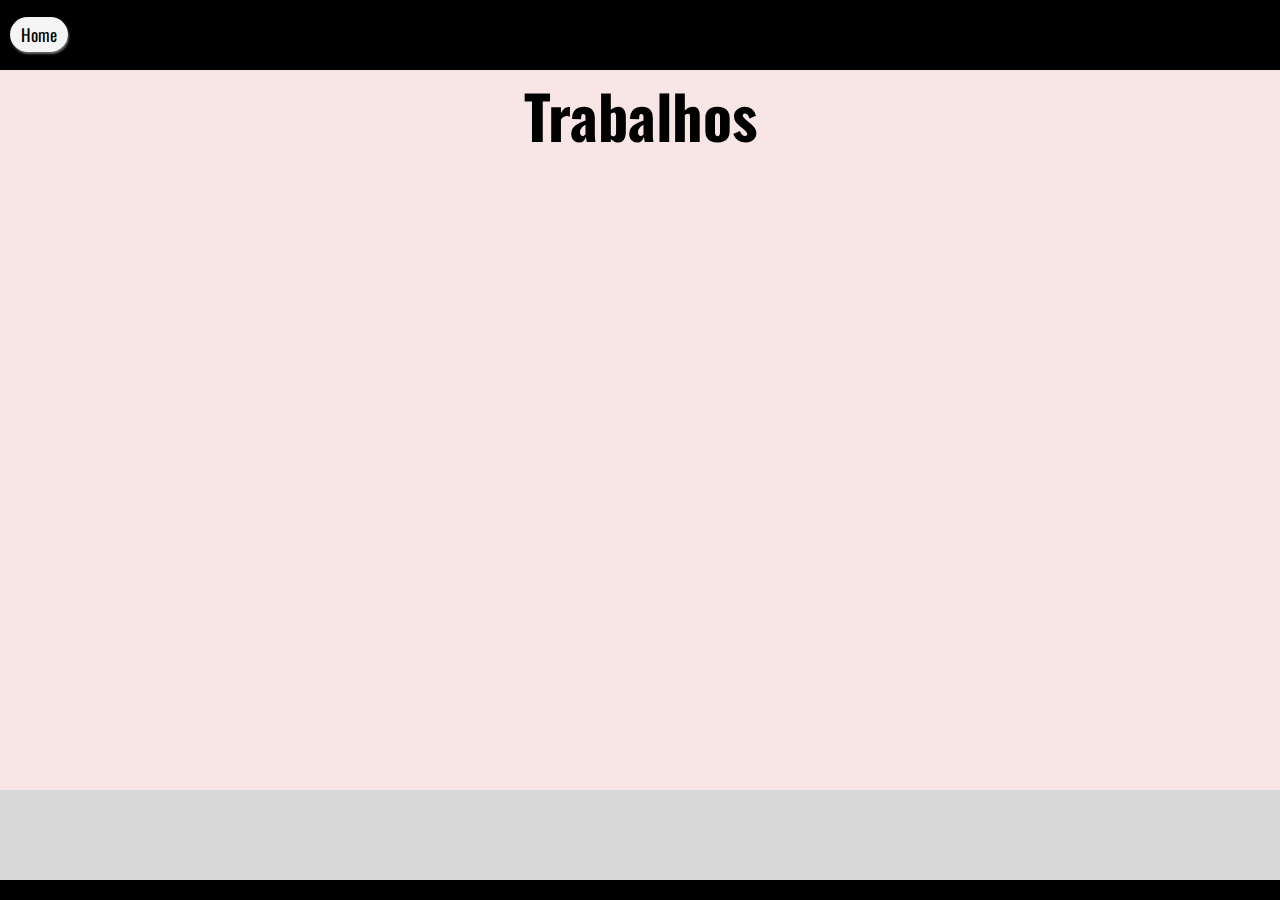
==== conteudo.html @ 919c35ed "Initial commit" ====
<!DOCTYPE html>
 <html lang="en">
 <head>
     <meta charset="UTF-8">
     <meta http-equiv="X-UA-Compatible" content="IE=edge">
     <meta name="viewport" content="width=device-width, initial-scale=1.0">
     <link rel="stylesheet" href="/css/estilo-conteudo.css">
     <title>Document</title>
 </head>
 <body>

        <header>
            <nav id="menu">
                <ul id="list">
                    <li> <a href='/index.html' > Home </a></li>
            
                   
            
                    
                </ul>
            
            </nav>
        </header>
        <main>
            <h1>Trabalhos</h1>
        </main>
        <footer></footer>
    
     
 </body>
 </html>
---- css/estilo-conteudo.css ----
@import url('https://fonts.googleapis.com/css2?family=Bebas+Neue&family=Montserrat:ital,wght@0,100;1,200&family=Oswald:wght@300&family=Poppins&family=Roboto&family=Varela+Round&display=swap');

* {
    padding: 0;
    margin: 0;
    box-sizing: border-box;
}


body {
    background: black;
}

header {
    background: #212121
    height: 10vh;      
}

nav#menu a {

    background-color: rgb(245, 245, 245);
    padding: 5px 11px;
    left: 5px;
    color: rgb(0, 0, 0);
    cursor: pointer;
    text-decoration: none;
    line-height: 70px;
    border-radius: 20px;
    margin-left: 10px;
    box-shadow: 1px 2px 2px rgb(105, 104, 104);
    transition-duration: 0.2s;
}

li {
    font-size: 20px;
    
    font-family: Oswald;
}





nav#menu ul#list :hover {
    color: rgba(255, 102, 0, 0.959);
    font-size: 17px;

    
    transition-duration: 0.5s;

}
main {
    
    font-family: Oswald;
    height: 80vh;
    background: orange;
    text-align: center;
    background-color: rgb(248, 229, 229);
    font-size: 30px;   
    
}

h1 {
    

    
}



footer {
    background:rgb(216, 216, 216);
    height: 10vh;
    
}
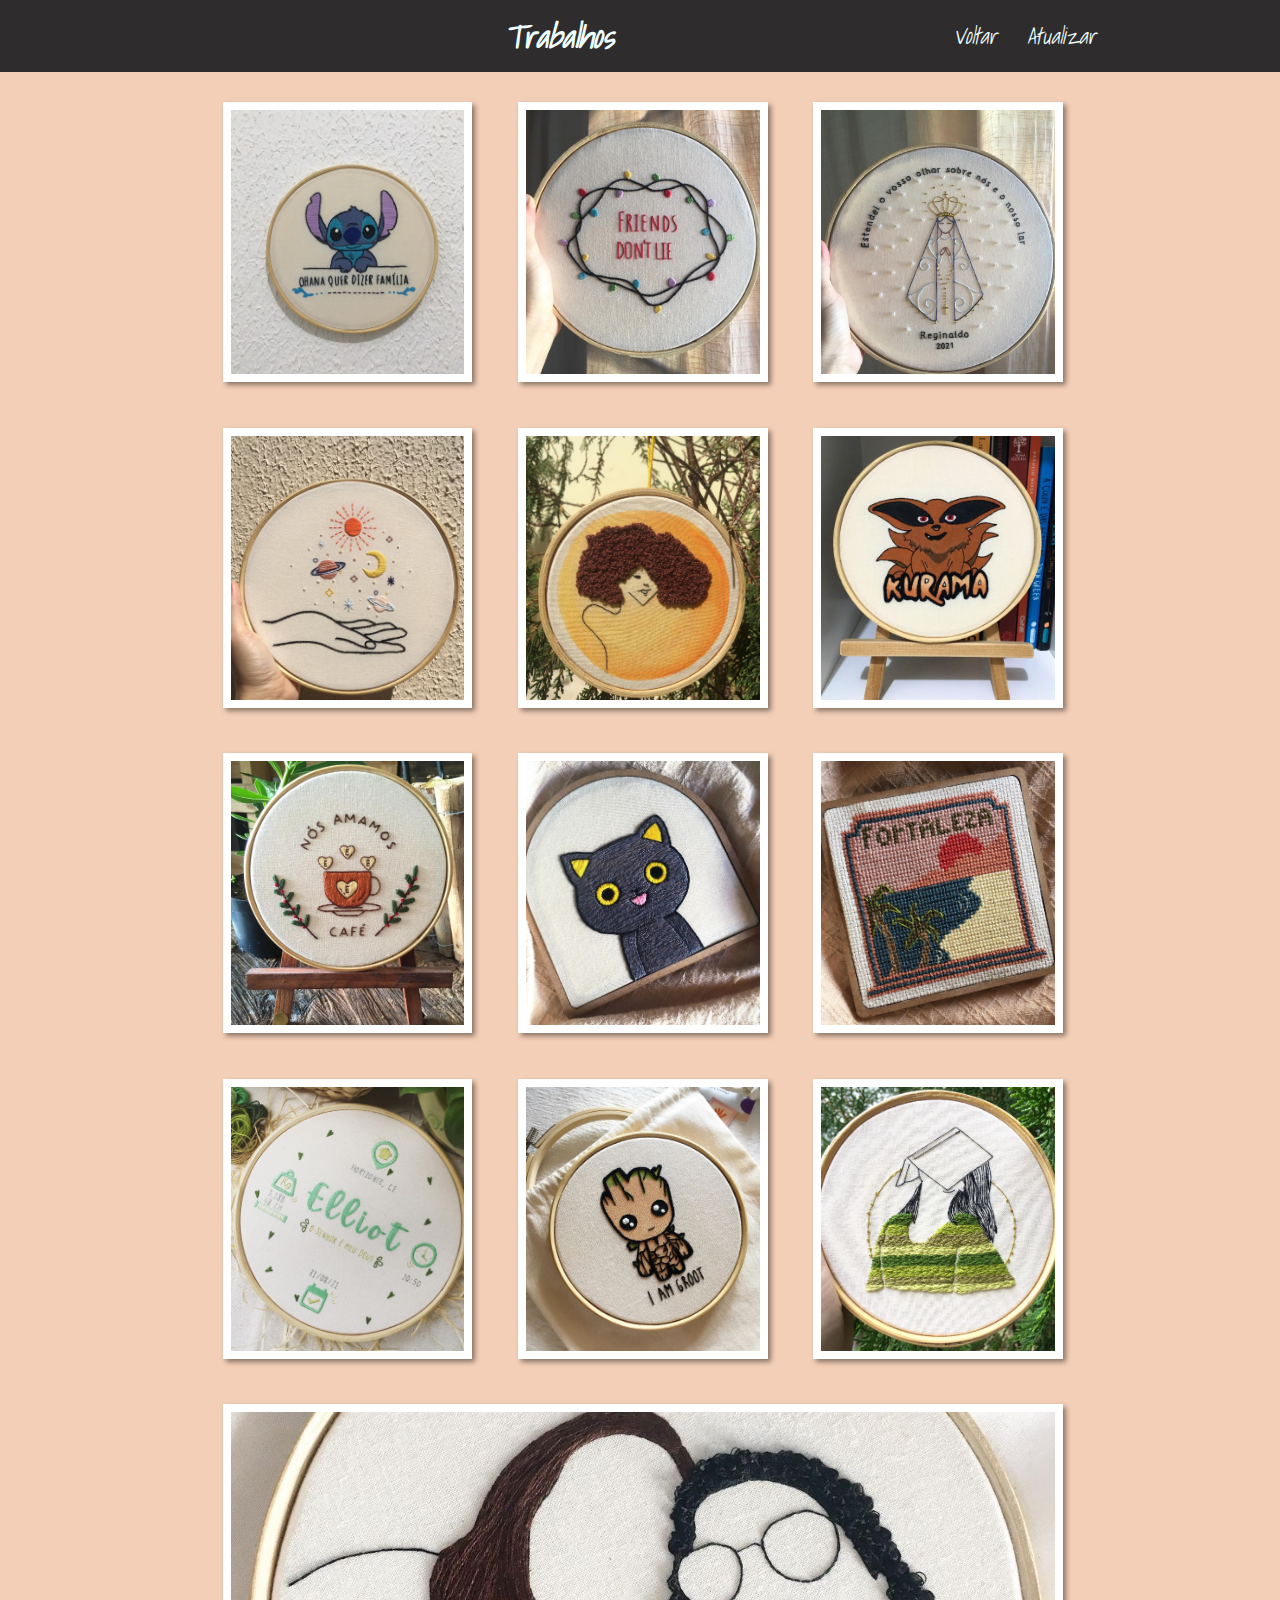
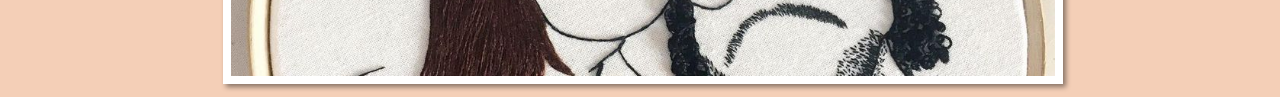
==== commit 6d32d000: "Criei outro index e atualize as css" ====
--- a/conteudo.html
+++ b/conteudo.html
@@ -9,23 +9,100 @@
  </head>
  <body>
 
-        <header>
-            <nav id="menu">
-                <ul id="list">
-                    <li> <a href='/index.html' > Home </a></li>
+     <header>
+        <div id="logo">
+           
+        </div>
+
+         <div id="cabecalho">
+             <h1>Trabalhos</h1>
+         </div>
+         <div id="menu">
+             <nav>
+                 <ul>
+                     <li>
+                         <a href="/index1.html">Voltar</a>
+                     </li>
+                     <li>
+                         <a href="/conteudo.html">Atualizar</a>
+                     </li>
+                 </ul>
+             </nav>
+         </div>
+         
+     </header>
+    <main>
+     <section class="container">
+         <div class="item">
+            <a href="/imagem/foto1.jpeg"><img src="/imagem/foto1.jpeg" alt="" width="200px"></a>
+         </div>
+         <div class="item">
+            <a href="/imagem/foto2.jpeg"><img src="/imagem/foto2.jpeg" alt="" width="200px"></a>
+         </div>
+         <div class="item">
+            <a href="/imagem/foto3.jpeg"><img src="/imagem/foto3.jpeg" alt="" width="200px"></a>
+         </div>
+         <div class="item">
+        <a href="/imagem/foto4.jpeg"><img src="/imagem/foto4.jpeg" alt="" width="200px"></a>
+         </div>
+         <div class="item">
+            <a href="/imagem/nova1.jpg"><img src="/imagem/nova1.jpg" alt="" width="200px"></a>
+         </div>
+        <div class="item">
+            <a href="/imagem/nova2.jpg"><img src="/imagem/nova2.jpg" alt="" width="200px"></a>
             
-                   
-            
-                    
-                </ul>
-            
-            </nav>
-        </header>
-        <main>
-            <h1>Trabalhos</h1>
-        </main>
-        <footer></footer>
-    
-     
+        </div>
+        <div class="item">
+            <a href="/imagem/nova3.jpg"><img src="/imagem/nova3.jpg" alt="" width="200px"></a>
+        </div>
+        <div class="item">
+            <a href="/imagem/nova4.jpg"><img src="/imagem/nova4.jpg" alt="" width="200px"></a>
+        </div>
+        <div class="item">
+            <a href="/imagem/nova5.jpg"><img src="/imagem/nova5.jpg" alt="" width="200px"></a>
+        </div>
+        <div class="item">
+            <a href="/imagem/nova6.jpg"><img src="/imagem/nova6.jpg" alt="" width="200px"></a>
+        </div>
+        <div class="item">
+            <a href="/imagem/nova7.jpg"><img src="/imagem/nova7.jpg" alt="" width="200px"></a>
+        </div>
+        <div class="item">
+            <a href="/imagem/nova8.jpg"><img src="/imagem/nova8.jpg" alt="" width="200px"></a>
+        </div>
+        <div class="item">
+            <a href="/imagem/nova9.jpg"><img src="/imagem/nova9.jpg" alt="" width="200px"></a>
+        </div>
+     </section>
+   
+       
+    </main>
+     <!-- </section>
+    <section class="container1">
+        <div class="item">
+            <img src="/imagem/foto1.jpeg" alt="" width="200px">
+        </div>
+        <div class="item">
+            <img src="/imagem/foto2.jpeg" alt="" width="200px">
+        </div>
+        <div class="item">
+            <img src="/imagem/foto3.jpeg" alt="" width="200px">
+        </div>
+        <div class="item">
+            <img src="/imagem/foto4.jpeg" alt="" width="200px">
+        </div>
+        <div class="item">
+            <img src="/imagem/foto1.jpeg" alt="" width="200px">
+        </div>
+        <div class="item">
+            <img src="/imagem/foto4.jpeg" alt="" width="200px">
+        </div>
+        <div class="item">
+            <img src="/imagem/foto1.jpeg" alt="" width="200px">
+        </div>
+    </section> -->
+
+     <footer></footer>
+    </main>
  </body>
  </html>--- a/css/estilo-conteudo.css
+++ b/css/estilo-conteudo.css
@@ -1,4 +1,5 @@
-@import url('https://fonts.googleapis.com/css2?family=Bebas+Neue&family=Montserrat:ital,wght@0,100;1,200&family=Oswald:wght@300&family=Poppins&family=Roboto&family=Varela+Round&display=swap');
+@import url('https://fonts.googleapis.com/css2?family=Shadows+Into+Light&display=swap');
+@import url('https://fonts.googleapis.com/css2?family=Poppins:ital,wght@1,200&display=swap');
 
 * {
     padding: 0;
@@ -6,70 +7,135 @@
     box-sizing: border-box;
 }
 
-
 body {
-    background: black;
+    background-color: #f4cfb7;
+    font-family: 'Lucida Sans', 'Lucida Sans Regular', 'Lucida Grande', 'Lucida Sans Unicode', Geneva, Verdana, sans-serif;
+    height: 100vh;
+    width: 98w;
+    
+    
+    
 }
 
 header {
-    background: #212121
-    height: 10vh;      
+    display: flex;
+    background-color: rgb(46, 44, 44) ;
+    justify-content: space-around;
+    align-items: center;
+    margin-bottom: 20px;
+    padding: 10px;
+    
 }
 
-nav#menu a {
+h1 {
+    color: azure;
+    
+    font-family: 'Shadows Into Light',
+    cursive;
+    font-style:italic;
 
-    background-color: rgb(245, 245, 245);
-    padding: 5px 11px;
-    left: 5px;
-    color: rgb(0, 0, 0);
-    cursor: pointer;
-    text-decoration: none;
-    line-height: 70px;
-    border-radius: 20px;
-    margin-left: 10px;
-    box-shadow: 1px 2px 2px rgb(105, 104, 104);
-    transition-duration: 0.2s;
 }
 
-li {
-    font-size: 20px;
+ul li  {
+    color:azure ;
+    list-style: none;
+    display: inline;
+    font-style: italic;
+    font-family: 'Shadows Into Light',
+    cursive;
+    font-size: 1.4em;
     
-    font-family: Oswald;
+}
+
+ul li a {
+    color:azure;
+}
+
+
+
+div#logo {
+    padding-top: 5px;
+}
+
+img#img-semborda {
+    border: none;
+    box-shadow: none;
+}
+
+a {
+    color:azure;
+    text-decoration: none;
+    color: rgb(19, 18, 18);
+    padding: 10px;
+}
+
+main {
+    background-color: #f4cfb7d5;
+    height: 1000px;
+    width: 98.9vw;
+    
+    
+  
+  
+   
+}
+
+.container {   
+    
+    
+    display: flex;    
+    
+    width: 70%;  
+      
+    margin: auto;
+    
+    
+    flex-wrap: wrap;
+
+    justify-content: space-evenly;
+    gap: 2vw;
+    padding: 0 1vw;
+    
+    
 }
 
 
 
 
-
-nav#menu ul#list :hover {
-    color: rgba(255, 102, 0, 0.959);
-    font-size: 17px;
-
+.item {
     
-    transition-duration: 0.5s;
+    height: 300px;
+    width: 250px;
+    flex-grow: 3;
+    padding: 10px;
+    
+    
 
 }
-main {
+img {
     
-    font-family: Oswald;
-    height: 80vh;
-    background: orange;
-    text-align: center;
-    background-color: rgb(248, 229, 229);
-    font-size: 30px;   
+    box-shadow: 3px 3px 5px rgba(0, 0, 0, 0.438);
+    
+
+    width: 100%;
+    height: 100%;
+
+    object-fit: cover;
+
+    border: 8px solid #FFF;
+    filter: grayscale(%);
+    transition: transform 0.4s linear;
+    
+    
     
 }
 
-h1 {
+img:hover {
+    transform: scale(1.3);
+    filter: grayscale(0%);
+    border: 10px solid #f3e0d4;
+   
     
-
     
 }
 
-
-
-footer {
-    background:rgb(216, 216, 216);
-    height: 10vh;
-    
-}